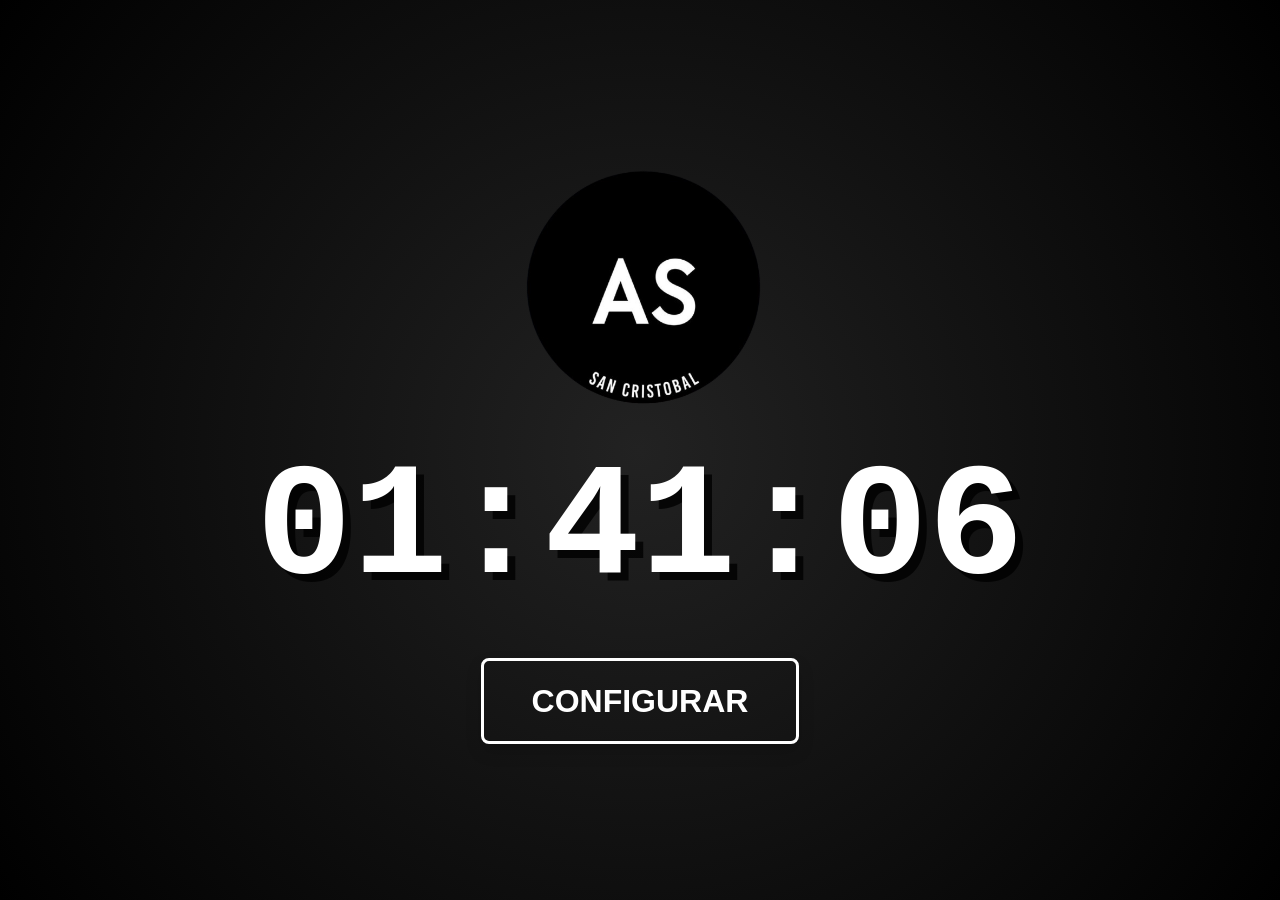
==== index.html @ e09724c3 "Cambios de texto" ====
<!DOCTYPE html>
<html lang="es">
<head>
    <meta charset="UTF-8">
    <meta name="viewport" content="width=device-width, initial-scale=1.0">
    <title>Arte Suave SC - BJJ Timer</title>
    <link href="https://cdn.jsdelivr.net/npm/bootstrap@5.3.0/dist/css/bootstrap.min.css" rel="stylesheet">
    <link rel="stylesheet" href="style.css">
</head>
<body>

    <div id="pantalla-inicio" class="text-center">
        <div id="logo-container-inicio" class="mb-4">
            <img src="logo.png" alt="Logo Academia" class="logo-gigante">
        </div>
        <div id="reloj-contenedor">
            <div id="hora-actual">00:00:00</div>
        </div>
        <button class="btn btn-outline-light btn-lg mt-5 px-5 py-3 fw-bold fs-2 shadow" onclick="mostrarConfiguracion()">
            CONFIGURAR
        </button>
    </div>

    <div class="container-fluid d-flex flex-column align-items-center justify-content-center">
        <div class="card shadow-lg config-card p-4" id="panel-config" style="display: none;">
            <h2 class="text-center fw-bold mb-4">AJUSTES</h2>
            
            <div class="mb-3 d-flex align-items-center justify-content-between">
                <label class="h4 mb-0 fw-bold">TIEMPO:</label>
                <input type="number" id="inWork" class="form-control w-50 custom-input" value="5" min="1" max="15" step="1">
            </div>
            
            <div class="mb-3 d-flex align-items-center justify-content-between">
                <label class="h4 mb-0 fw-bold">DESCANSO:</label>
                <input type="number" id="inRest" class="form-control w-50 custom-input" value="2" min="0" step="0.1" >
            </div>
            
            <div class="mb-4 d-flex align-items-center justify-content-between">
                <label class="h4 mb-0 fw-bold">PELEA:</label>
                <input type="number" id="inRounds" class="form-control w-50 custom-input" value="6" min="1">
            </div>

            <button class="btn btn-dark btn-lg w-100 py-3 fw-bold fs-2 shadow mb-2" onclick="prepararEntrenamiento()">
                INICIAR
            </button>
            <button class="btn btn-link text-dark w-100" onclick="location.reload()">VOLVER</button>
        </div>

        <div id="panel-timer" class="text-center w-100" style="display: none;">
            <div id="logo-timer-container">
                <img src="logo.png" alt="Logo Academia" class="logo-pequeno">
            </div>
            
            <h2 class="status-text mb-0" id="label-status">LISTO</h2>
            <div class="timer-display" id="display-time">00:00</div>
            
            <div class="mb-2">
                <span class="round-text" id="label-round">PELEA: 1 / 6</span>
            </div>
           <div class="botones-container">
    <div class="botones-container-inner">
        <button class="btn btn-primary custom-btn shadow" id="btn-pausa" onclick="togglePausa()">
            PAUSA
        </button>
        
        <button class="btn btn-warning custom-btn shadow text-dark" id="btn-reiniciar" onclick="reiniciarRound()">
            REINICIAR
        </button>
        
        <button class="btn btn-outline-light custom-btn shadow" onclick="location.reload()">
            SALIR
        </button>
    </div>
</div>
        </div>
    </div>

    <script src="script.js"></script>
</body>
</html>
---- style.css ----
:root {
    --work-bg: radial-gradient(circle, #131313 0%, #131313 100%);
    --rest-bg: radial-gradient(circle, #00d2ad 0%, #006b56 100%);
    --danger-bg: radial-gradient(circle, #ff4757 0%, #800000 100%);
    --default-bg: radial-gradient(circle, #222 0%, #000 100%);
}

body {
    background: var(--default-bg);
    color: white;
    font-family: 'Arial Black', Gadget, sans-serif;
    transition: background 0.6s ease;
    overflow: hidden;
    min-height: 100vh;
    margin: 0;
    display: flex;
    flex-direction: column;
    justify-content: center;
    align-items: center;
}

/* --- LOGOS --- */
.logo-gigante {
    width: 450px;
    max-height: 30vh;
    object-fit: contain;
}

.logo-pequeno {
    width: 300px; 
    max-height: 250px; 
    object-fit: contain;
    margin-bottom: 5px;
    filter: drop-shadow(0 0 15px rgba(255,255,255,0.2));
}

/* --- TEXTOS DEL CRONÓMETRO --- */
#hora-actual {
    font-size: 10rem;
    font-family: 'Courier New', monospace;
    font-weight: 900;
    line-height: 1;
    text-shadow: 8px 8px 0px rgba(0,0,0,0.8);
}

.status-text {
    font-size: 3rem;
    text-transform: uppercase;
    font-weight: 900;
}

.timer-display {
    font-size: 18rem; 
    font-weight: 900;
    line-height: 0.8;
    text-shadow: 10px 10px 0px rgba(0,0,0,0.6);
    margin: 10px 0;
}

.round-text { 
    font-size: 3.5rem; 
    font-weight: 900;
    text-shadow: 4px 4px 6px rgba(0,0,0,0.5);
}

/* --- SISTEMA DE BOTONES (ESTILO COMPACTO Y CENTRADO) --- */
.botones-container {
    display: flex;
    justify-content: center; /* Centra el bloque en la pantalla */
    align-items: center;
    width: 100%;
    margin-top: 35px;
}

/* Contenedor interno para agrupar los 3 botones en una fila */
.botones-container-inner {
    display: flex;
    justify-content: center;
    gap: 30px; /* Espacio horizontal entre botones */
    width: auto;
}

.custom-btn {
    width: 180px;  /* Ancho reducido para que no se peguen */
    height: 65px;  /* Altura controlada */
    display: flex;
    justify-content: center;
    align-items: center;
    font-size: 1.3rem !important;
    font-weight: 900 !important;
    border-radius: 12px !important;
    border-width: 3px !important;
    text-transform: uppercase;
    transition: transform 0.1s ease;
    padding: 0 !important;
}

.custom-btn:active {
    transform: scale(0.95);
}

/* Colores de los botones */
.btn-primary { 
    background-color: #0d6efd !important; 
    border-color: #0d6efd !important; 
}

.btn-warning { 
    background-color: #ffc107 !important; 
    border-color: #ffc107 !important; 
    color: black !important;
}

.btn-outline-light { 
    border: 3px solid white !important; 
    background-color: transparent !important;
    color: white !important;
}

button:disabled {
    opacity: 0.2 !important;
    filter: grayscale(1);
}

/* --- PANEL CONFIGURACIÓN --- */
.config-card {
    background: white;
    color: #000;
    border-radius: 30px;
    width: 500px;
    border-top: 15px solid #00d2ad;
}

.custom-input { 
    font-size: 2.5rem !important; 
    font-weight: 900; 
    text-align: center; 
}
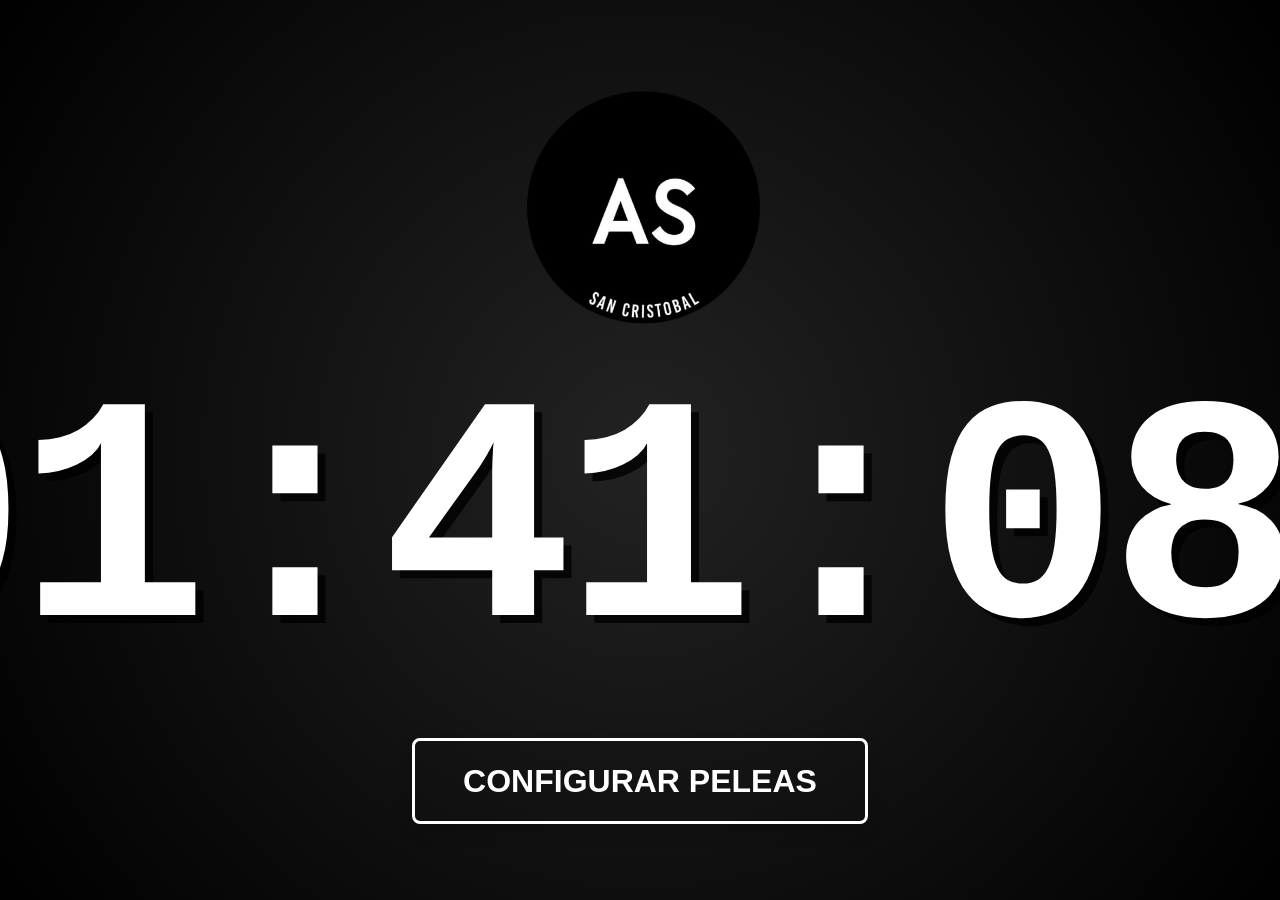
==== commit 332aa281: "cambios de tamaño de texto" ====
--- a/index.html
+++ b/index.html
@@ -17,7 +17,7 @@
             <div id="hora-actual">00:00:00</div>
         </div>
         <button class="btn btn-outline-light btn-lg mt-5 px-5 py-3 fw-bold fs-2 shadow" onclick="mostrarConfiguracion()">
-            CONFIGURAR
+            CONFIGURAR PELEAS
         </button>
     </div>
 
--- a/style.css
+++ b/style.css
@@ -36,21 +36,32 @@
 
 /* --- TEXTOS DEL CRONÓMETRO --- */
 #hora-actual {
-    font-size: 10rem;
+    font-size: 20rem;
     font-family: 'Courier New', monospace;
     font-weight: 900;
     line-height: 1;
     text-shadow: 8px 8px 0px rgba(0,0,0,0.8);
+    display: flex; /* Alinea los elementos en línea */
+    align-items: baseline; /* Los mantiene pegados al suelo de la letra */
+    letter-spacing: -10px; /* Compacta los números */
+}
+
+/* Estilo para el AM/PM */
+.sufijo {
+    font-size: 5rem; /* Mucho más pequeño para que no robe espacio */
+    margin-left: 10px; /* Un pequeño respiro respecto a los segundos */
+    letter-spacing: normal; /* Que las letras AM no se encimen tanto */
+    vertical-align: middle;
 }
 
 .status-text {
-    font-size: 3rem;
+    font-size: 5rem;
     text-transform: uppercase;
     font-weight: 900;
 }
 
 .timer-display {
-    font-size: 18rem; 
+    font-size: 40rem; 
     font-weight: 900;
     line-height: 0.8;
     text-shadow: 10px 10px 0px rgba(0,0,0,0.6);
@@ -58,7 +69,7 @@
 }
 
 .round-text { 
-    font-size: 3.5rem; 
+    font-size: 5rem; 
     font-weight: 900;
     text-shadow: 4px 4px 6px rgba(0,0,0,0.5);
 }
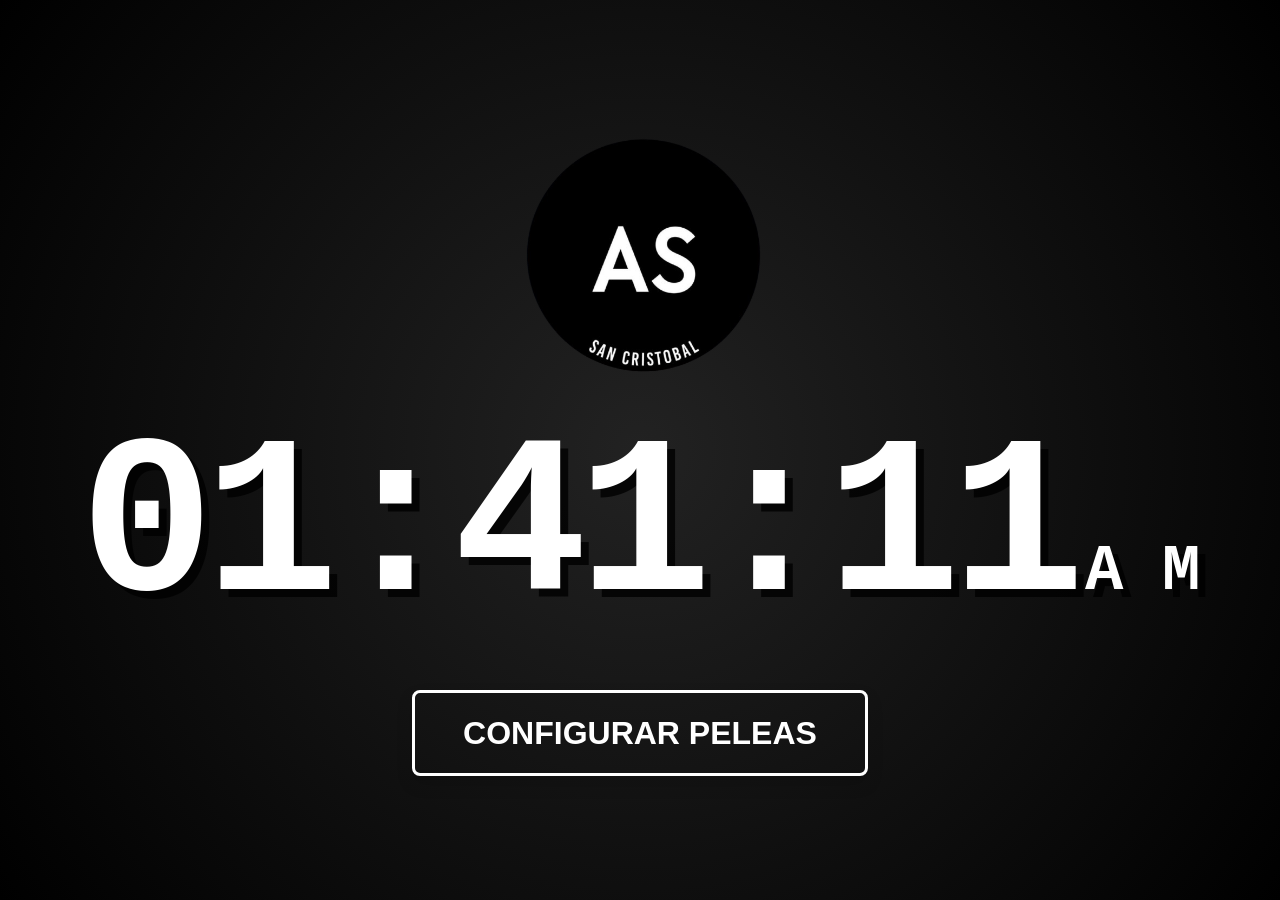
==== commit d544ffc3: "hora en los entrenamientos cambio de hora de hora en la parte de entrenamientos" ====
--- a/index.html
+++ b/index.html
@@ -22,59 +22,99 @@
     </div>
 
     <div class="container-fluid d-flex flex-column align-items-center justify-content-center">
+
         <div class="card shadow-lg config-card p-4" id="panel-config" style="display: none;">
-            <h2 class="text-center fw-bold mb-4">AJUSTES</h2>
-            
-            <div class="mb-3 d-flex align-items-center justify-content-between">
-                <label class="h4 mb-0 fw-bold">TIEMPO:</label>
-                <input type="number" id="inWork" class="form-control w-50 custom-input" value="5" min="1" max="15" step="1">
-            </div>
-            
-            <div class="mb-3 d-flex align-items-center justify-content-between">
-                <label class="h4 mb-0 fw-bold">DESCANSO:</label>
-                <input type="number" id="inRest" class="form-control w-50 custom-input" value="2" min="0" step="0.1" >
-            </div>
-            
-            <div class="mb-4 d-flex align-items-center justify-content-between">
-                <label class="h4 mb-0 fw-bold">PELEA:</label>
-                <input type="number" id="inRounds" class="form-control w-50 custom-input" value="6" min="1">
+            <h2 class="text-center fw-bold mb-4 config-titulo">AJUSTES</h2>
+
+            <!-- SELECTOR DE MODO -->
+            <div class="mb-4">
+                <p class="config-label-seccion">MODO</p>
+                <div class="modos-grid">
+                    <button class="modo-btn" id="modo-clase1" onclick="aplicarModo('clase1')">
+                        <span class="modo-icono">🥋</span>
+                        <span class="modo-nombre">CLASE</span>
+                        <span class="modo-detalle">6 min · 1 desc · 6 peleas</span>
+                    </button>
+                    <button class="modo-btn" id="modo-clase2" onclick="aplicarModo('clase2')">
+                        <span class="modo-icono">🥋</span>
+                        <span class="modo-nombre">CLASE +</span>
+                        <span class="modo-detalle">8 min · 2 desc · 8 peleas</span>
+                    </button>
+                    <button class="modo-btn" id="modo-comp" onclick="aplicarModo('comp')">
+                        <span class="modo-icono">🏆</span>
+                        <span class="modo-nombre">COMPETENCIA</span>
+                        <span class="modo-detalle">10 min · sin desc · 1 pelea</span>
+                    </button>
+                </div>
             </div>
 
-            <button class="btn btn-dark btn-lg w-100 py-3 fw-bold fs-2 shadow mb-2" onclick="prepararEntrenamiento()">
+            <div class="config-separador">PERSONALIZAR</div>
+
+            <!-- INPUTS -->
+            <div class="config-inputs">
+                <div class="config-row">
+                    <label class="config-label">TIEMPO</label>
+                    <div class="config-input-wrap">
+                        <input type="number" id="inWork" class="config-input" value="6" min="1" max="60" step="1">
+                        <span class="config-unidad">min</span>
+                    </div>
+                </div>
+                <div class="config-row">
+                    <label class="config-label">DESCANSO</label>
+                    <div class="config-input-wrap">
+                        <input type="number" id="inRest" class="config-input" value="1" min="0" step="0.5">
+                        <span class="config-unidad">min</span>
+                    </div>
+                </div>
+                <div class="config-row">
+                    <label class="config-label">PELEAS</label>
+                    <div class="config-input-wrap">
+                        <input type="number" id="inRounds" class="config-input" value="6" min="1">
+                        <span class="config-unidad">rds</span>
+                    </div>
+                </div>
+            </div>
+
+            <button class="btn-iniciar mt-4" onclick="prepararEntrenamiento()">
                 INICIAR
             </button>
-            <button class="btn btn-link text-dark w-100" onclick="location.reload()">VOLVER</button>
+            <button class="btn-volver" onclick="location.reload()">VOLVER</button>
         </div>
 
         <div id="panel-timer" class="text-center w-100" style="display: none;">
+
+            <!-- RELOJ PEQUEÑO ARRIBA A LA DERECHA -->
+            <div id="reloj-timer">
+                <span id="hora-timer">00:00</span>
+            </div>
+
             <div id="logo-timer-container">
                 <img src="logo.png" alt="Logo Academia" class="logo-pequeno">
             </div>
-            
+
             <h2 class="status-text mb-0" id="label-status">LISTO</h2>
             <div class="timer-display" id="display-time">00:00</div>
-            
+
             <div class="mb-2">
                 <span class="round-text" id="label-round">PELEA: 1 / 6</span>
             </div>
-           <div class="botones-container">
-    <div class="botones-container-inner">
-        <button class="btn btn-primary custom-btn shadow" id="btn-pausa" onclick="togglePausa()">
-            PAUSA
-        </button>
-        
-        <button class="btn btn-warning custom-btn shadow text-dark" id="btn-reiniciar" onclick="reiniciarRound()">
-            REINICIAR
-        </button>
-        
-        <button class="btn btn-outline-light custom-btn shadow" onclick="location.reload()">
-            SALIR
-        </button>
-    </div>
-</div>
+
+            <div class="botones-container">
+                <div class="botones-container-inner">
+                    <button class="btn btn-primary custom-btn shadow" id="btn-pausa" onclick="togglePausa()">
+                        PAUSA
+                    </button>
+                    <button class="btn btn-warning custom-btn shadow text-dark" id="btn-reiniciar" onclick="reiniciarRound()">
+                        REINICIAR
+                    </button>
+                    <button class="btn btn-outline-light custom-btn shadow" onclick="location.reload()">
+                        SALIR
+                    </button>
+                </div>
+            </div>
         </div>
     </div>
 
     <script src="script.js"></script>
 </body>
-</html>+</html>
--- a/style.css
+++ b/style.css
@@ -1,8 +1,10 @@
 :root {
-    --work-bg: radial-gradient(circle, #131313 0%, #131313 100%);
-    --rest-bg: radial-gradient(circle, #00d2ad 0%, #006b56 100%);
-    --danger-bg: radial-gradient(circle, #ff4757 0%, #800000 100%);
+    --work-bg:    radial-gradient(circle, #131313 0%, #131313 100%);
+    --rest-bg:    radial-gradient(circle, #00d2ad 0%, #006b56 100%);
+    --danger-bg:  radial-gradient(circle, #ff4757 0%, #800000 100%);
     --default-bg: radial-gradient(circle, #222 0%, #000 100%);
+    --accent:     #00d2ad;
+    --accent2:    #ffc107;
 }
 
 body {
@@ -19,7 +21,7 @@
     align-items: center;
 }
 
-/* --- LOGOS --- */
+/* ===================== LOGOS ===================== */
 .logo-gigante {
     width: 450px;
     max-height: 30vh;
@@ -27,77 +29,90 @@
 }
 
 .logo-pequeno {
-    width: 300px; 
-    max-height: 250px; 
+    width: 200px;
+    max-height: 200px;
     object-fit: contain;
     margin-bottom: 5px;
     filter: drop-shadow(0 0 15px rgba(255,255,255,0.2));
 }
 
-/* --- TEXTOS DEL CRONÓMETRO --- */
+/* ===================== RELOJ INICIO ===================== */
 #hora-actual {
-    font-size: 20rem;
+    font-size: 14rem;
     font-family: 'Courier New', monospace;
     font-weight: 900;
     line-height: 1;
     text-shadow: 8px 8px 0px rgba(0,0,0,0.8);
-    display: flex; /* Alinea los elementos en línea */
-    align-items: baseline; /* Los mantiene pegados al suelo de la letra */
-    letter-spacing: -10px; /* Compacta los números */
-}
-
-/* Estilo para el AM/PM */
+    display: flex;
+    align-items: baseline;
+    letter-spacing: -10px;
+}
+
 .sufijo {
-    font-size: 5rem; /* Mucho más pequeño para que no robe espacio */
-    margin-left: 10px; /* Un pequeño respiro respecto a los segundos */
-    letter-spacing: normal; /* Que las letras AM no se encimen tanto */
+    font-size: 4rem;
+    margin-left: 10px;
+    letter-spacing: normal;
     vertical-align: middle;
 }
 
+/* ===================== RELOJ PEQUEÑO EN TIMER ===================== */
+#reloj-timer {
+    position: fixed;
+    top: 20px;
+    right: 40px;
+    font-family: 'Courier New', monospace;
+    font-size: 4rem;
+    font-weight: 700;
+    color: rgba(255, 255, 255, 0.75);
+    letter-spacing: 3px;
+    user-select: none;
+}
+
+/* ===================== TIMER ===================== */
 .status-text {
-    font-size: 5rem;
+    font-size: 3rem;
     text-transform: uppercase;
     font-weight: 900;
 }
 
 .timer-display {
-    font-size: 40rem; 
-    font-weight: 900;
+    font-size: 10rem;
+    font-weight: 800;
     line-height: 0.8;
     text-shadow: 10px 10px 0px rgba(0,0,0,0.6);
     margin: 10px 0;
 }
 
-.round-text { 
-    font-size: 5rem; 
+.round-text {
+    font-size: 3rem;
     font-weight: 900;
     text-shadow: 4px 4px 6px rgba(0,0,0,0.5);
 }
 
-/* --- SISTEMA DE BOTONES (ESTILO COMPACTO Y CENTRADO) --- */
+/* ===================== BOTONES TIMER ===================== */
 .botones-container {
     display: flex;
-    justify-content: center; /* Centra el bloque en la pantalla */
+    justify-content: center;
     align-items: center;
     width: 100%;
     margin-top: 35px;
 }
 
-/* Contenedor interno para agrupar los 3 botones en una fila */
 .botones-container-inner {
     display: flex;
     justify-content: center;
-    gap: 30px; /* Espacio horizontal entre botones */
+    gap: 25px;
     width: auto;
+    padding-bottom: 20px;
 }
 
 .custom-btn {
-    width: 180px;  /* Ancho reducido para que no se peguen */
-    height: 65px;  /* Altura controlada */
-    display: flex;
-    justify-content: center;
-    align-items: center;
-    font-size: 1.3rem !important;
+    width: 300px;
+    height: 60px;
+    display: flex;
+    justify-content: center;
+    align-items: center;
+    font-size: 1.5rem !important;
     font-weight: 900 !important;
     border-radius: 12px !important;
     border-width: 3px !important;
@@ -106,44 +121,202 @@
     padding: 0 !important;
 }
 
-.custom-btn:active {
-    transform: scale(0.95);
-}
-
-/* Colores de los botones */
-.btn-primary { 
-    background-color: #0d6efd !important; 
-    border-color: #0d6efd !important; 
-}
-
-.btn-warning { 
-    background-color: #ffc107 !important; 
-    border-color: #ffc107 !important; 
-    color: black !important;
-}
-
-.btn-outline-light { 
-    border: 3px solid white !important; 
-    background-color: transparent !important;
-    color: white !important;
-}
+.custom-btn:active { transform: scale(0.95); }
+
+.btn-primary       { background-color: #0d6efd !important; border-color: #0d6efd !important; }
+.btn-warning       { background-color: #ffc107 !important; border-color: #ffc107 !important; color: black !important; }
+.btn-outline-light { border: 3px solid white !important; background-color: transparent !important; color: white !important; }
 
 button:disabled {
     opacity: 0.2 !important;
     filter: grayscale(1);
 }
 
-/* --- PANEL CONFIGURACIÓN --- */
+/* ===================== PANEL CONFIGURACIÓN ===================== */
 .config-card {
-    background: white;
+    background: #111;
+    color: white;
+    border-radius: 24px;
+    width: 620px;
+    border-top: 6px solid var(--accent);
+    border: 1px solid rgba(255,255,255,0.08);
+    box-shadow: 0 0 60px rgba(0, 210, 173, 0.15);
+}
+
+.config-titulo {
+    font-size: 2rem;
+    letter-spacing: 4px;
+    color: white;
+    border-bottom: 1px solid rgba(255,255,255,0.1);
+    padding-bottom: 16px;
+}
+
+.config-label-seccion {
+    font-size: 0.85rem;
+    letter-spacing: 3px;
+    color: rgba(255,255,255,0.4);
+    margin-bottom: 10px;
+    font-weight: 700;
+}
+
+/* --- MODOS GRID --- */
+.modos-grid {
+    display: grid;
+    grid-template-columns: 1fr 1fr 1fr;
+    gap: 12px;
+}
+
+.modo-btn {
+    display: flex;
+    flex-direction: column;
+    align-items: center;
+    justify-content: center;
+    gap: 4px;
+    padding: 14px 8px;
+    background: rgba(255,255,255,0.05);
+    border: 2px solid rgba(255,255,255,0.1);
+    border-radius: 14px;
+    color: rgba(255,255,255,0.6);
+    cursor: pointer;
+    transition: all 0.2s ease;
+    font-family: 'Arial Black', sans-serif;
+}
+
+.modo-btn:hover {
+    background: rgba(255,255,255,0.1);
+    border-color: rgba(255,255,255,0.3);
+    color: white;
+}
+
+.modo-btn.activo {
+    background: rgba(0, 210, 173, 0.15);
+    border-color: var(--accent);
+    color: white;
+    box-shadow: 0 0 16px rgba(0, 210, 173, 0.3);
+}
+
+.modo-icono  { font-size: 1.6rem; }
+.modo-nombre { font-size: 0.95rem; font-weight: 900; letter-spacing: 1px; }
+.modo-detalle { font-size: 0.7rem; color: rgba(255,255,255,0.45); text-align: center; letter-spacing: 0.5px; }
+
+/* --- SEPARADOR --- */
+.config-separador {
+    text-align: center;
+    font-size: 0.75rem;
+    letter-spacing: 3px;
+    color: rgba(255,255,255,0.25);
+    font-weight: 700;
+    margin: 20px 0 14px;
+    position: relative;
+}
+
+.config-separador::before,
+.config-separador::after {
+    content: '';
+    position: absolute;
+    top: 50%;
+    width: 28%;
+    height: 1px;
+    background: rgba(255,255,255,0.1);
+}
+.config-separador::before { left: 0; }
+.config-separador::after  { right: 0; }
+
+/* --- INPUTS --- */
+.config-inputs {
+    display: flex;
+    flex-direction: column;
+    gap: 12px;
+}
+
+.config-row {
+    display: flex;
+    align-items: center;
+    justify-content: space-between;
+    background: rgba(255,255,255,0.04);
+    border-radius: 12px;
+    padding: 10px 16px;
+    border: 1px solid rgba(255,255,255,0.07);
+}
+
+.config-label {
+    font-size: 1.1rem;
+    font-weight: 900;
+    letter-spacing: 2px;
+    color: rgba(255,255,255,0.75);
+    margin: 0;
+}
+
+.config-input-wrap {
+    display: flex;
+    align-items: center;
+    gap: 8px;
+}
+
+.config-input {
+    width: 100px;
+    background: rgba(255,255,255,0.08);
+    border: 2px solid rgba(255,255,255,0.15);
+    border-radius: 10px;
+    color: white;
+    font-size: 1.8rem;
+    font-weight: 900;
+    font-family: 'Arial Black', sans-serif;
+    text-align: center;
+    padding: 4px 0;
+    outline: none;
+    transition: border-color 0.2s;
+}
+
+.config-input:focus {
+    border-color: var(--accent);
+    background: rgba(0, 210, 173, 0.08);
+}
+
+/* Quitar flechas del número en Chrome/Safari */
+.config-input::-webkit-inner-spin-button,
+.config-input::-webkit-outer-spin-button { opacity: 0.3; }
+
+.config-unidad {
+    font-size: 0.85rem;
+    color: rgba(255,255,255,0.35);
+    font-weight: 700;
+    letter-spacing: 1px;
+    width: 24px;
+}
+
+/* --- BOTONES CONFIG --- */
+.btn-iniciar {
+    width: 100%;
+    padding: 16px;
+    background: var(--accent);
+    border: none;
+    border-radius: 14px;
     color: #000;
-    border-radius: 30px;
-    width: 500px;
-    border-top: 15px solid #00d2ad;
-}
-
-.custom-input { 
-    font-size: 2.5rem !important; 
-    font-weight: 900; 
-    text-align: center; 
-}+    font-family: 'Arial Black', sans-serif;
+    font-size: 1.6rem;
+    font-weight: 900;
+    letter-spacing: 3px;
+    cursor: pointer;
+    transition: opacity 0.2s, transform 0.1s;
+    box-shadow: 0 0 30px rgba(0, 210, 173, 0.4);
+}
+
+.btn-iniciar:hover  { opacity: 0.9; }
+.btn-iniciar:active { transform: scale(0.98); }
+
+.btn-volver {
+    display: block;
+    width: 100%;
+    margin-top: 10px;
+    background: transparent;
+    border: none;
+    color: rgba(255,255,255,0.3);
+    font-size: 0.9rem;
+    letter-spacing: 2px;
+    cursor: pointer;
+    padding: 8px;
+    transition: color 0.2s;
+}
+
+.btn-volver:hover { color: rgba(255,255,255,0.7); }
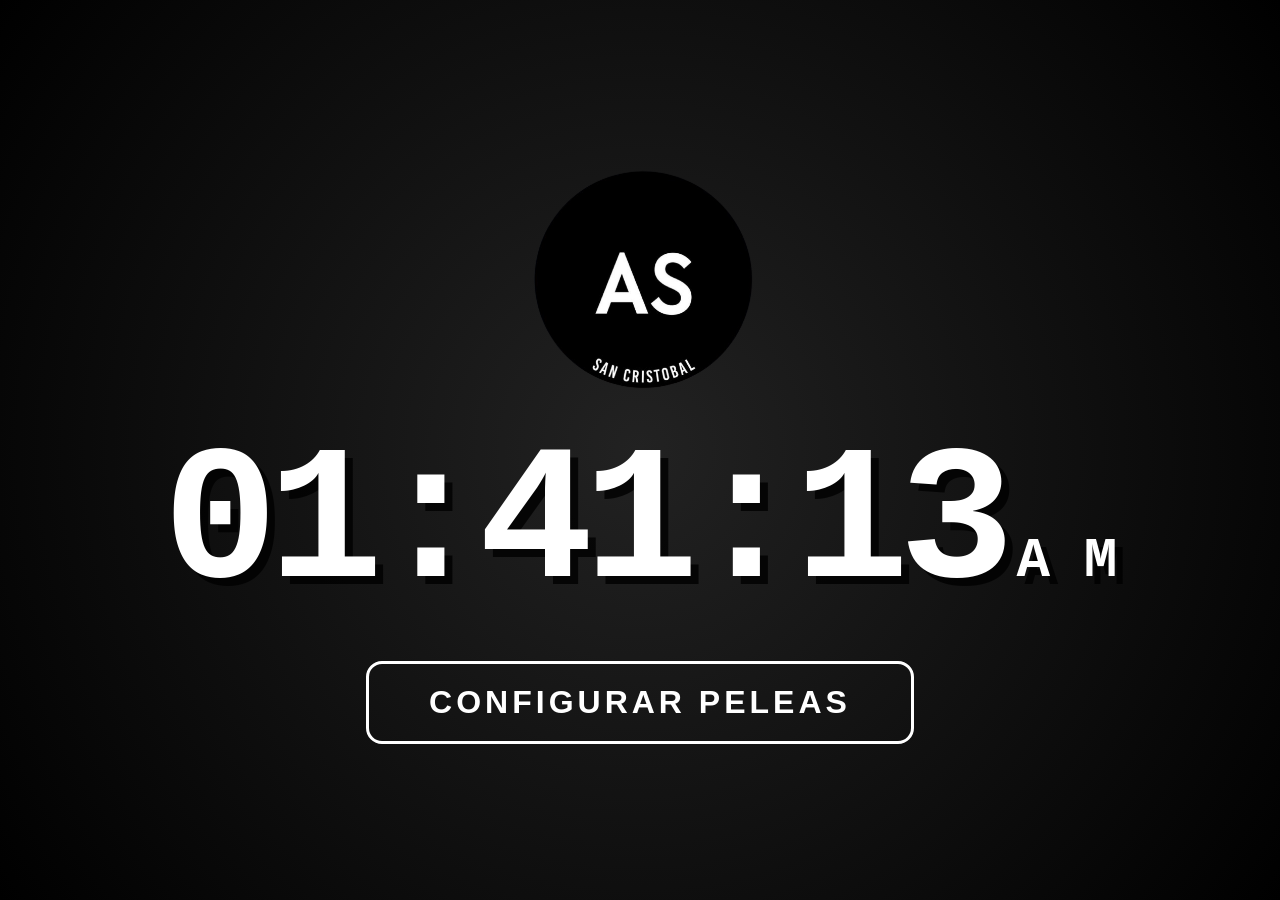
==== commit cc029fc1: "cambios , musica de youtube se agrega musica de youtube con los botones para cambiar la musica" ====
--- a/index.html
+++ b/index.html
@@ -4,58 +4,50 @@
     <meta charset="UTF-8">
     <meta name="viewport" content="width=device-width, initial-scale=1.0">
     <title>Arte Suave SC - BJJ Timer</title>
-    <link href="https://cdn.jsdelivr.net/npm/bootstrap@5.3.0/dist/css/bootstrap.min.css" rel="stylesheet">
     <link rel="stylesheet" href="style.css">
 </head>
 <body>
 
-    <div id="pantalla-inicio" class="text-center">
-        <div id="logo-container-inicio" class="mb-4">
-            <img src="logo.png" alt="Logo Academia" class="logo-gigante">
-        </div>
-        <div id="reloj-contenedor">
-            <div id="hora-actual">00:00:00</div>
-        </div>
-        <button class="btn btn-outline-light btn-lg mt-5 px-5 py-3 fw-bold fs-2 shadow" onclick="mostrarConfiguracion()">
-            CONFIGURAR PELEAS
-        </button>
+    <!-- ===================== PANTALLA INICIO ===================== -->
+    <div id="pantalla-inicio">
+        <img src="logo.png" alt="Logo Academia" class="logo-gigante">
+        <div id="hora-actual">00:00:00</div>
+        <button class="btn-inicio" onclick="mostrarConfiguracion()">CONFIGURAR PELEAS</button>
     </div>
 
-    <div class="container-fluid d-flex flex-column align-items-center justify-content-center">
+    <!-- ===================== PANEL CONFIGURACIÓN ===================== -->
+    <div id="panel-config">
 
-        <div class="card shadow-lg config-card p-4" id="panel-config" style="display: none;">
-            <h2 class="text-center fw-bold mb-4 config-titulo">AJUSTES</h2>
+        <div class="config-col izquierda">
+            <h2 class="config-titulo">AJUSTES</h2>
 
-            <!-- SELECTOR DE MODO -->
-            <div class="mb-4">
-                <p class="config-label-seccion">MODO</p>
-                <div class="modos-grid">
-                    <button class="modo-btn" id="modo-clase1" onclick="aplicarModo('clase1')">
-                        <span class="modo-icono">🥋</span>
-                        <span class="modo-nombre">CLASE</span>
-                        <span class="modo-detalle">6 min · 1 desc · 6 peleas</span>
-                    </button>
-                    <button class="modo-btn" id="modo-clase2" onclick="aplicarModo('clase2')">
-                        <span class="modo-icono">🥋</span>
-                        <span class="modo-nombre">CLASE +</span>
-                        <span class="modo-detalle">8 min · 2 desc · 8 peleas</span>
-                    </button>
-                    <button class="modo-btn" id="modo-comp" onclick="aplicarModo('comp')">
-                        <span class="modo-icono">🏆</span>
-                        <span class="modo-nombre">COMPETENCIA</span>
-                        <span class="modo-detalle">10 min · sin desc · 1 pelea</span>
-                    </button>
-                </div>
+            <!-- MODOS -->
+            <p class="config-seccion-label">MODO</p>
+            <div class="modos-grid">
+                <button class="modo-btn" id="modo-clase1" onclick="aplicarModo('clase1')">
+                    <span class="modo-icono">🥋</span>
+                    <span class="modo-nombre">CLASE</span>
+                    <span class="modo-detalle">6 min · 1 desc · 6 peleas</span>
+                </button>
+                <button class="modo-btn" id="modo-clase2" onclick="aplicarModo('clase2')">
+                    <span class="modo-icono">🥋</span>
+                    <span class="modo-nombre">CLASE +</span>
+                    <span class="modo-detalle">8 min · 2 desc · 8 peleas</span>
+                </button>
+                <button class="modo-btn" id="modo-comp" onclick="aplicarModo('comp')">
+                    <span class="modo-icono">🏆</span>
+                    <span class="modo-nombre">COMPETENCIA</span>
+                    <span class="modo-detalle">10 min · sin desc · 1 pelea</span>
+                </button>
             </div>
 
-            <div class="config-separador">PERSONALIZAR</div>
-
             <!-- INPUTS -->
+            <p class="config-seccion-label" style="margin-top:28px">PERSONALIZAR</p>
             <div class="config-inputs">
                 <div class="config-row">
                     <label class="config-label">TIEMPO</label>
                     <div class="config-input-wrap">
-                        <input type="number" id="inWork" class="config-input" value="6" min="1" max="60" step="1">
+                        <input type="number" id="inWork" class="config-input" value="6" min="1" max="60">
                         <span class="config-unidad">min</span>
                     </div>
                 </div>
@@ -75,45 +67,98 @@
                 </div>
             </div>
 
-            <button class="btn-iniciar mt-4" onclick="prepararEntrenamiento()">
-                INICIAR
-            </button>
+            <button class="btn-iniciar" onclick="prepararEntrenamiento()">INICIAR</button>
             <button class="btn-volver" onclick="location.reload()">VOLVER</button>
         </div>
 
-        <div id="panel-timer" class="text-center w-100" style="display: none;">
+        <!-- COLUMNA MÚSICA -->
+        <div class="config-col derecha">
+            <p class="config-titulo" style="margin-bottom:16px">MÚSICA</p>
+            <p class="config-seccion-label">BUSCAR EN YOUTUBE</p>
 
-            <!-- RELOJ PEQUEÑO ARRIBA A LA DERECHA -->
-            <div id="reloj-timer">
-                <span id="hora-timer">00:00</span>
+            <div class="search-bar">
+                <input
+                    type="text"
+                    id="music-search"
+                    class="search-input"
+                    placeholder="Ej: trap workout, reggaeton gym..."
+                    onkeydown="if(event.key==='Enter') buscarMusica()"
+                >
+                <button class="search-btn" onclick="buscarMusica()">BUSCAR</button>
             </div>
 
-            <div id="logo-timer-container">
-                <img src="logo.png" alt="Logo Academia" class="logo-pequeno">
+            <!-- Estado de búsqueda -->
+            <div id="search-estado"></div>
+
+            <!-- Resultados -->
+            <div id="search-resultados"></div>
+
+            <!-- Música seleccionada -->
+            <div id="musica-seleccionada">
+                <img id="musica-sel-thumb" src="" alt="">
+                <div class="musica-sel-info">
+                    <span class="musica-sel-label">SELECCIONADO</span>
+                    <span id="musica-sel-titulo"></span>
+                </div>
+                <span class="musica-sel-check">✅</span>
             </div>
 
-            <h2 class="status-text mb-0" id="label-status">LISTO</h2>
-            <div class="timer-display" id="display-time">00:00</div>
+            <!-- Sin música -->
+            <div id="sin-musica-msg">
+                Sin música seleccionada — el timer funciona igual sin ella.
+            </div>
+        </div>
 
-            <div class="mb-2">
-                <span class="round-text" id="label-round">PELEA: 1 / 6</span>
+    </div>
+
+    <!-- ===================== PANEL TIMER ===================== -->
+    <div id="panel-timer">
+
+        <!-- Reloj esquina -->
+        <div id="reloj-timer"><span id="hora-timer">00:00</span></div>
+
+        <!-- Logo -->
+        <img src="logo.png" alt="Logo" class="logo-pequeno">
+
+        <!-- Timer principal -->
+        <h2 class="status-text" id="label-status">LISTO</h2>
+        <div class="timer-display" id="display-time">00:00</div>
+        <span class="round-text" id="label-round">PELEA: 1 / 6</span>
+
+        <!-- Botones -->
+        <div class="botones-row">
+            <button class="tbtn tbtn-primary" id="btn-pausa" onclick="togglePausa()">PAUSA</button>
+            <button class="tbtn tbtn-warning" id="btn-reiniciar" onclick="reiniciarRound()">REINICIAR</button>
+            <button class="tbtn tbtn-outline" onclick="location.reload()">SALIR</button>
+        </div>
+
+        <!-- Barra de música -->
+        <div id="music-bar">
+            <img id="music-bar-thumb" src="" alt="">
+            <div class="music-bar-info">
+                <span class="music-bar-label">MÚSICA</span>
+                <span id="music-bar-titulo" class="music-bar-titulo">—</span>
+                <span id="music-bar-estado" class="music-bar-estado"></span>
             </div>
-
-            <div class="botones-container">
-                <div class="botones-container-inner">
-                    <button class="btn btn-primary custom-btn shadow" id="btn-pausa" onclick="togglePausa()">
-                        PAUSA
-                    </button>
-                    <button class="btn btn-warning custom-btn shadow text-dark" id="btn-reiniciar" onclick="reiniciarRound()">
-                        REINICIAR
-                    </button>
-                    <button class="btn btn-outline-light custom-btn shadow" onclick="location.reload()">
-                        SALIR
-                    </button>
+            <div class="music-bar-controls">
+                <!-- Botón para activar (requiere clic del usuario para que el navegador permita el audio) -->
+                <button class="music-ctrl-btn btn-activar" id="btn-activar-musica" onclick="activarMusica()">▶ ACTIVAR</button>
+                <!-- Controles normales (aparecen después de activar) -->
+                <button class="music-ctrl-btn" id="btn-ant-cancion" onclick="anteriorCancion()" style="display:none" title="Anterior">⏮</button>
+                <button class="music-ctrl-btn" id="btn-music-toggle" onclick="toggleMusica()" style="display:none">⏸</button>
+                <button class="music-ctrl-btn" id="btn-sig-cancion" onclick="siguienteCancion()" style="display:none" title="Siguiente">⏭</button>
+                <div class="volume-wrap">
+                    <span class="vol-icon">🔊</span>
+                    <input type="range" id="music-volume-timer" min="0" max="100" value="70"
+                        oninput="cambiarVolumen(this.value)" class="volume-slider">
                 </div>
             </div>
         </div>
+
     </div>
+
+    <!-- Player de YouTube -->
+    <div id="yt-player"></div>
 
     <script src="script.js"></script>
 </body>
--- a/style.css
+++ b/style.css
@@ -4,319 +4,632 @@
     --danger-bg:  radial-gradient(circle, #ff4757 0%, #800000 100%);
     --default-bg: radial-gradient(circle, #222 0%, #000 100%);
     --accent:     #00d2ad;
-    --accent2:    #ffc107;
-}
+    --card-bg:    #111;
+    --border:     rgba(255,255,255,0.08);
+}
+
+* { box-sizing: border-box; margin: 0; padding: 0; }
 
 body {
     background: var(--default-bg);
     color: white;
     font-family: 'Arial Black', Gadget, sans-serif;
     transition: background 0.6s ease;
+    min-height: 100vh;
     overflow: hidden;
-    min-height: 100vh;
-    margin: 0;
-    display: flex;
-    flex-direction: column;
+    display: flex;
     justify-content: center;
     align-items: center;
 }
 
-/* ===================== LOGOS ===================== */
+/* ===================== PANTALLA INICIO ===================== */
+#pantalla-inicio {
+    display: flex;
+    flex-direction: column;
+    align-items: center;
+    justify-content: center;
+    gap: 20px;
+    width: 100%;
+}
+
 .logo-gigante {
-    width: 450px;
-    max-height: 30vh;
+    width: 420px;
+    max-height: 28vh;
     object-fit: contain;
 }
 
-.logo-pequeno {
-    width: 200px;
-    max-height: 200px;
-    object-fit: contain;
-    margin-bottom: 5px;
-    filter: drop-shadow(0 0 15px rgba(255,255,255,0.2));
-}
-
-/* ===================== RELOJ INICIO ===================== */
 #hora-actual {
-    font-size: 14rem;
+    font-size: 12rem;
     font-family: 'Courier New', monospace;
     font-weight: 900;
     line-height: 1;
-    text-shadow: 8px 8px 0px rgba(0,0,0,0.8);
+    text-shadow: 8px 8px 0 rgba(0,0,0,0.8);
     display: flex;
     align-items: baseline;
     letter-spacing: -10px;
 }
 
 .sufijo {
-    font-size: 4rem;
-    margin-left: 10px;
+    font-size: 3.5rem;
+    margin-left: 12px;
     letter-spacing: normal;
-    vertical-align: middle;
-}
-
-/* ===================== RELOJ PEQUEÑO EN TIMER ===================== */
+}
+
+.btn-inicio {
+    margin-top: 20px;
+    padding: 20px 60px;
+    background: transparent;
+    border: 3px solid white;
+    border-radius: 16px;
+    color: white;
+    font-family: 'Arial Black', sans-serif;
+    font-size: 2rem;
+    font-weight: 900;
+    letter-spacing: 4px;
+    cursor: pointer;
+    transition: background 0.2s, color 0.2s;
+}
+
+.btn-inicio:hover {
+    background: white;
+    color: black;
+}
+
+/* ===================== PANEL CONFIGURACIÓN ===================== */
+#panel-config {
+    display: none;
+    width: 100vw;
+    height: 100vh;
+    gap: 0;
+}
+
+.config-col {
+    flex: 1;
+    display: flex;
+    flex-direction: column;
+    padding: 40px 48px;
+    overflow-y: auto;
+}
+
+.izquierda {
+    background: #0e0e0e;
+    border-right: 1px solid var(--border);
+}
+
+.derecha {
+    background: #0a0a0a;
+}
+
+.config-titulo {
+    font-size: 1.8rem;
+    letter-spacing: 5px;
+    color: white;
+    border-bottom: 1px solid var(--border);
+    padding-bottom: 16px;
+    margin-bottom: 24px;
+}
+
+.config-seccion-label {
+    font-size: 0.75rem;
+    letter-spacing: 3px;
+    color: rgba(255,255,255,0.35);
+    font-weight: 700;
+    margin-bottom: 12px;
+}
+
+/* --- MODOS --- */
+.modos-grid {
+    display: grid;
+    grid-template-columns: 1fr 1fr 1fr;
+    gap: 12px;
+}
+
+.modo-btn {
+    display: flex;
+    flex-direction: column;
+    align-items: center;
+    justify-content: center;
+    gap: 5px;
+    padding: 16px 8px;
+    background: rgba(255,255,255,0.04);
+    border: 2px solid rgba(255,255,255,0.1);
+    border-radius: 14px;
+    color: rgba(255,255,255,0.55);
+    cursor: pointer;
+    transition: all 0.2s ease;
+    font-family: 'Arial Black', sans-serif;
+}
+
+.modo-btn:hover {
+    background: rgba(255,255,255,0.08);
+    border-color: rgba(255,255,255,0.25);
+    color: white;
+}
+
+.modo-btn.activo {
+    background: rgba(0,210,173,0.12);
+    border-color: var(--accent);
+    color: white;
+    box-shadow: 0 0 20px rgba(0,210,173,0.25);
+}
+
+.modo-icono  { font-size: 1.6rem; }
+.modo-nombre { font-size: 0.9rem; font-weight: 900; letter-spacing: 1px; }
+.modo-detalle { font-size: 0.65rem; color: rgba(255,255,255,0.4); text-align: center; }
+
+/* --- INPUTS --- */
+.config-inputs {
+    display: flex;
+    flex-direction: column;
+    gap: 10px;
+}
+
+.config-row {
+    display: flex;
+    align-items: center;
+    justify-content: space-between;
+    background: rgba(255,255,255,0.03);
+    border: 1px solid var(--border);
+    border-radius: 12px;
+    padding: 12px 18px;
+}
+
+.config-label {
+    font-size: 1rem;
+    font-weight: 900;
+    letter-spacing: 2px;
+    color: rgba(255,255,255,0.7);
+}
+
+.config-input-wrap {
+    display: flex;
+    align-items: center;
+    gap: 8px;
+}
+
+.config-input {
+    width: 90px;
+    background: rgba(255,255,255,0.07);
+    border: 2px solid rgba(255,255,255,0.12);
+    border-radius: 10px;
+    color: white;
+    font-size: 1.7rem;
+    font-weight: 900;
+    font-family: 'Arial Black', sans-serif;
+    text-align: center;
+    padding: 4px 0;
+    outline: none;
+    transition: border-color 0.2s;
+}
+
+.config-input:focus { border-color: var(--accent); }
+.config-input::-webkit-inner-spin-button,
+.config-input::-webkit-outer-spin-button { opacity: 0.3; }
+
+.config-unidad {
+    font-size: 0.8rem;
+    color: rgba(255,255,255,0.3);
+    font-weight: 700;
+    letter-spacing: 1px;
+    width: 24px;
+}
+
+/* --- BOTONES CONFIG --- */
+.btn-iniciar {
+    margin-top: 28px;
+    width: 100%;
+    padding: 18px;
+    background: var(--accent);
+    border: none;
+    border-radius: 14px;
+    color: #000;
+    font-family: 'Arial Black', sans-serif;
+    font-size: 1.6rem;
+    font-weight: 900;
+    letter-spacing: 4px;
+    cursor: pointer;
+    transition: opacity 0.2s, transform 0.1s;
+    box-shadow: 0 0 30px rgba(0,210,173,0.35);
+}
+
+.btn-iniciar:hover  { opacity: 0.88; }
+.btn-iniciar:active { transform: scale(0.98); }
+
+.btn-volver {
+    margin-top: 10px;
+    background: transparent;
+    border: none;
+    color: rgba(255,255,255,0.25);
+    font-size: 0.85rem;
+    letter-spacing: 2px;
+    cursor: pointer;
+    padding: 8px;
+    transition: color 0.2s;
+    text-align: center;
+}
+
+.btn-volver:hover { color: rgba(255,255,255,0.6); }
+
+/* ===================== COLUMNA MÚSICA ===================== */
+.search-bar {
+    display: flex;
+    gap: 10px;
+    margin-bottom: 14px;
+}
+
+.search-input {
+    flex: 1;
+    background: rgba(255,255,255,0.06);
+    border: 2px solid rgba(255,255,255,0.1);
+    border-radius: 12px;
+    color: white;
+    font-size: 1rem;
+    font-family: 'Arial Black', sans-serif;
+    padding: 12px 16px;
+    outline: none;
+    transition: border-color 0.2s;
+}
+
+.search-input:focus { border-color: var(--accent); }
+.search-input::placeholder { color: rgba(255,255,255,0.25); font-weight: normal; font-family: Arial, sans-serif; }
+
+.search-btn {
+    padding: 12px 20px;
+    background: var(--accent);
+    border: none;
+    border-radius: 12px;
+    color: black;
+    font-family: 'Arial Black', sans-serif;
+    font-size: 0.85rem;
+    font-weight: 900;
+    letter-spacing: 2px;
+    cursor: pointer;
+    white-space: nowrap;
+    transition: opacity 0.2s;
+}
+
+.search-btn:hover { opacity: 0.85; }
+
+#search-estado {
+    font-size: 0.75rem;
+    color: rgba(255,255,255,0.3);
+    letter-spacing: 1px;
+    margin-bottom: 10px;
+    min-height: 18px;
+}
+
+/* --- RESULTADOS --- */
+#search-resultados {
+    display: flex;
+    flex-direction: column;
+    gap: 8px;
+    max-height: 340px;
+    overflow-y: auto;
+    padding-right: 4px;
+    scrollbar-width: thin;
+    scrollbar-color: rgba(255,255,255,0.1) transparent;
+}
+
+#search-resultados::-webkit-scrollbar { width: 4px; }
+#search-resultados::-webkit-scrollbar-thumb { background: rgba(255,255,255,0.1); border-radius: 4px; }
+
+.resultado-card {
+    display: flex;
+    align-items: center;
+    gap: 12px;
+    background: rgba(255,255,255,0.04);
+    border: 2px solid transparent;
+    border-radius: 12px;
+    padding: 10px 14px;
+    cursor: pointer;
+    transition: all 0.2s;
+}
+
+.resultado-card:hover {
+    background: rgba(255,255,255,0.08);
+    border-color: rgba(255,255,255,0.15);
+}
+
+.resultado-card.seleccionado {
+    background: rgba(0,210,173,0.1);
+    border-color: var(--accent);
+}
+
+.resultado-thumb {
+    width: 72px;
+    height: 48px;
+    object-fit: cover;
+    border-radius: 6px;
+    flex-shrink: 0;
+}
+
+.resultado-info {
+    display: flex;
+    flex-direction: column;
+    gap: 2px;
+    overflow: hidden;
+}
+
+.resultado-tipo {
+    font-size: 0.6rem;
+    letter-spacing: 2px;
+    color: rgba(255,255,255,0.35);
+}
+
+.resultado-titulo {
+    font-size: 0.85rem;
+    font-weight: 700;
+    color: white;
+    white-space: nowrap;
+    overflow: hidden;
+    text-overflow: ellipsis;
+    font-family: Arial, sans-serif;
+    line-height: 1.3;
+}
+
+.resultado-canal {
+    font-size: 0.7rem;
+    color: rgba(255,255,255,0.35);
+    font-family: Arial, sans-serif;
+}
+
+.resultado-sel-mark {
+    font-size: 1.2rem;
+    color: var(--accent);
+    opacity: 0;
+    flex-shrink: 0;
+    transition: opacity 0.2s;
+}
+
+.resultado-card.seleccionado .resultado-sel-mark { opacity: 1; }
+
+/* --- MÚSICA SELECCIONADA --- */
+#musica-seleccionada {
+    display: none;
+    align-items: center;
+    gap: 12px;
+    background: rgba(0,210,173,0.08);
+    border: 2px solid var(--accent);
+    border-radius: 12px;
+    padding: 12px 16px;
+    margin-top: 16px;
+}
+
+#musica-sel-thumb {
+    width: 60px;
+    height: 40px;
+    object-fit: cover;
+    border-radius: 6px;
+}
+
+.musica-sel-info {
+    display: flex;
+    flex-direction: column;
+    flex: 1;
+    overflow: hidden;
+}
+
+.musica-sel-label {
+    font-size: 0.6rem;
+    letter-spacing: 2px;
+    color: var(--accent);
+}
+
+#musica-sel-titulo {
+    font-size: 0.85rem;
+    color: white;
+    font-family: Arial, sans-serif;
+    white-space: nowrap;
+    overflow: hidden;
+    text-overflow: ellipsis;
+}
+
+.musica-sel-check { font-size: 1.3rem; }
+
+#sin-musica-msg {
+    margin-top: 20px;
+    font-size: 0.8rem;
+    color: rgba(255,255,255,0.2);
+    font-family: Arial, sans-serif;
+    font-weight: normal;
+    text-align: center;
+    letter-spacing: 0.5px;
+}
+
+/* ===================== PANEL TIMER ===================== */
+#panel-timer {
+    display: none;
+    flex-direction: column;
+    align-items: center;
+    justify-content: center;
+    width: 100vw;
+    height: 100vh;
+    position: relative;
+}
+
+/* Reloj esquina */
 #reloj-timer {
     position: fixed;
-    top: 20px;
+    top: 22px;
     right: 40px;
     font-family: 'Courier New', monospace;
     font-size: 4rem;
     font-weight: 700;
-    color: rgba(255, 255, 255, 0.75);
-    letter-spacing: 3px;
+    color: rgba(255,255,255,0.65);
+    letter-spacing: 2px;
     user-select: none;
 }
 
-/* ===================== TIMER ===================== */
+.logo-pequeno {
+    width: 180px;
+    max-height: 130px;
+    object-fit: contain;
+    margin-bottom: 4px;
+    filter: drop-shadow(0 0 12px rgba(255,255,255,0.15));
+}
+
 .status-text {
     font-size: 3rem;
+    font-weight: 900;
     text-transform: uppercase;
-    font-weight: 900;
+    margin-bottom: 0;
 }
 
 .timer-display {
     font-size: 10rem;
-    font-weight: 800;
-    line-height: 0.8;
-    text-shadow: 10px 10px 0px rgba(0,0,0,0.6);
-    margin: 10px 0;
+    font-weight: 900;
+    line-height: 0.85;
+    text-shadow: 10px 10px 0 rgba(0,0,0,0.6);
+    margin: 8px 0;
 }
 
 .round-text {
-    font-size: 3rem;
+    font-size: 2.8rem;
     font-weight: 900;
     text-shadow: 4px 4px 6px rgba(0,0,0,0.5);
-}
-
-/* ===================== BOTONES TIMER ===================== */
-.botones-container {
-    display: flex;
-    justify-content: center;
-    align-items: center;
-    width: 100%;
-    margin-top: 35px;
-}
-
-.botones-container-inner {
-    display: flex;
-    justify-content: center;
-    gap: 25px;
-    width: auto;
-    padding-bottom: 20px;
-}
-
-.custom-btn {
-    width: 300px;
-    height: 60px;
-    display: flex;
-    justify-content: center;
-    align-items: center;
-    font-size: 1.5rem !important;
-    font-weight: 900 !important;
-    border-radius: 12px !important;
-    border-width: 3px !important;
-    text-transform: uppercase;
-    transition: transform 0.1s ease;
-    padding: 0 !important;
-}
-
-.custom-btn:active { transform: scale(0.95); }
-
-.btn-primary       { background-color: #0d6efd !important; border-color: #0d6efd !important; }
-.btn-warning       { background-color: #ffc107 !important; border-color: #ffc107 !important; color: black !important; }
-.btn-outline-light { border: 3px solid white !important; background-color: transparent !important; color: white !important; }
-
-button:disabled {
-    opacity: 0.2 !important;
-    filter: grayscale(1);
-}
-
-/* ===================== PANEL CONFIGURACIÓN ===================== */
-.config-card {
-    background: #111;
-    color: white;
-    border-radius: 24px;
-    width: 620px;
-    border-top: 6px solid var(--accent);
-    border: 1px solid rgba(255,255,255,0.08);
-    box-shadow: 0 0 60px rgba(0, 210, 173, 0.15);
-}
-
-.config-titulo {
-    font-size: 2rem;
-    letter-spacing: 4px;
-    color: white;
-    border-bottom: 1px solid rgba(255,255,255,0.1);
-    padding-bottom: 16px;
-}
-
-.config-label-seccion {
-    font-size: 0.85rem;
-    letter-spacing: 3px;
-    color: rgba(255,255,255,0.4);
     margin-bottom: 10px;
-    font-weight: 700;
-}
-
-/* --- MODOS GRID --- */
-.modos-grid {
-    display: grid;
-    grid-template-columns: 1fr 1fr 1fr;
-    gap: 12px;
-}
-
-.modo-btn {
-    display: flex;
-    flex-direction: column;
-    align-items: center;
-    justify-content: center;
-    gap: 4px;
-    padding: 14px 8px;
-    background: rgba(255,255,255,0.05);
-    border: 2px solid rgba(255,255,255,0.1);
-    border-radius: 14px;
-    color: rgba(255,255,255,0.6);
-    cursor: pointer;
-    transition: all 0.2s ease;
-    font-family: 'Arial Black', sans-serif;
-}
-
-.modo-btn:hover {
-    background: rgba(255,255,255,0.1);
-    border-color: rgba(255,255,255,0.3);
-    color: white;
-}
-
-.modo-btn.activo {
-    background: rgba(0, 210, 173, 0.15);
-    border-color: var(--accent);
-    color: white;
-    box-shadow: 0 0 16px rgba(0, 210, 173, 0.3);
-}
-
-.modo-icono  { font-size: 1.6rem; }
-.modo-nombre { font-size: 0.95rem; font-weight: 900; letter-spacing: 1px; }
-.modo-detalle { font-size: 0.7rem; color: rgba(255,255,255,0.45); text-align: center; letter-spacing: 0.5px; }
-
-/* --- SEPARADOR --- */
-.config-separador {
-    text-align: center;
-    font-size: 0.75rem;
-    letter-spacing: 3px;
-    color: rgba(255,255,255,0.25);
-    font-weight: 700;
-    margin: 20px 0 14px;
-    position: relative;
-}
-
-.config-separador::before,
-.config-separador::after {
-    content: '';
-    position: absolute;
-    top: 50%;
-    width: 28%;
-    height: 1px;
-    background: rgba(255,255,255,0.1);
-}
-.config-separador::before { left: 0; }
-.config-separador::after  { right: 0; }
-
-/* --- INPUTS --- */
-.config-inputs {
-    display: flex;
-    flex-direction: column;
-    gap: 12px;
-}
-
-.config-row {
-    display: flex;
-    align-items: center;
-    justify-content: space-between;
-    background: rgba(255,255,255,0.04);
-    border-radius: 12px;
-    padding: 10px 16px;
-    border: 1px solid rgba(255,255,255,0.07);
-}
-
-.config-label {
-    font-size: 1.1rem;
-    font-weight: 900;
-    letter-spacing: 2px;
-    color: rgba(255,255,255,0.75);
-    margin: 0;
-}
-
-.config-input-wrap {
-    display: flex;
-    align-items: center;
-    gap: 8px;
-}
-
-.config-input {
-    width: 100px;
-    background: rgba(255,255,255,0.08);
-    border: 2px solid rgba(255,255,255,0.15);
-    border-radius: 10px;
-    color: white;
-    font-size: 1.8rem;
-    font-weight: 900;
-    font-family: 'Arial Black', sans-serif;
-    text-align: center;
-    padding: 4px 0;
-    outline: none;
-    transition: border-color 0.2s;
-}
-
-.config-input:focus {
-    border-color: var(--accent);
-    background: rgba(0, 210, 173, 0.08);
-}
-
-/* Quitar flechas del número en Chrome/Safari */
-.config-input::-webkit-inner-spin-button,
-.config-input::-webkit-outer-spin-button { opacity: 0.3; }
-
-.config-unidad {
-    font-size: 0.85rem;
-    color: rgba(255,255,255,0.35);
-    font-weight: 700;
-    letter-spacing: 1px;
-    width: 24px;
-}
-
-/* --- BOTONES CONFIG --- */
-.btn-iniciar {
-    width: 100%;
-    padding: 16px;
-    background: var(--accent);
+}
+
+/* --- BOTONES TIMER --- */
+.botones-row {
+    display: flex;
+    gap: 24px;
+    margin-top: 28px;
+}
+
+.tbtn {
+    width: 280px;
+    height: 64px;
     border: none;
     border-radius: 14px;
-    color: #000;
-    font-family: 'Arial Black', sans-serif;
-    font-size: 1.6rem;
-    font-weight: 900;
+    font-family: 'Arial Black', sans-serif;
+    font-size: 1.4rem;
+    font-weight: 900;
+    letter-spacing: 2px;
+    cursor: pointer;
+    transition: transform 0.1s, opacity 0.2s;
+}
+
+.tbtn:active   { transform: scale(0.96); }
+.tbtn:disabled { opacity: 0.2; filter: grayscale(1); }
+
+.tbtn-primary { background: #0d6efd; color: white; }
+.tbtn-success { background: #28a745; color: white; }
+.tbtn-warning { background: #ffc107; color: black; }
+.tbtn-outline { background: transparent; color: white; border: 3px solid white; }
+
+/* ===================== BARRA DE MÚSICA ===================== */
+#music-bar {
+    display: none;
+    align-items: center;
+    gap: 16px;
+    position: fixed;
+    bottom: 0;
+    left: 0;
+    right: 0;
+    background: rgba(0,0,0,0.75);
+    backdrop-filter: blur(10px);
+    border-top: 1px solid rgba(255,255,255,0.08);
+    padding: 12px 32px;
+}
+
+#music-bar-thumb {
+    width: 60px;
+    height: 40px;
+    object-fit: cover;
+    border-radius: 6px;
+    flex-shrink: 0;
+}
+
+.music-bar-info {
+    display: flex;
+    flex-direction: column;
+    flex: 1;
+    overflow: hidden;
+}
+
+.music-bar-label {
+    font-size: 0.55rem;
     letter-spacing: 3px;
-    cursor: pointer;
-    transition: opacity 0.2s, transform 0.1s;
-    box-shadow: 0 0 30px rgba(0, 210, 173, 0.4);
-}
-
-.btn-iniciar:hover  { opacity: 0.9; }
-.btn-iniciar:active { transform: scale(0.98); }
-
-.btn-volver {
-    display: block;
-    width: 100%;
-    margin-top: 10px;
-    background: transparent;
-    border: none;
-    color: rgba(255,255,255,0.3);
+    color: var(--accent);
+}
+
+.music-bar-titulo {
     font-size: 0.9rem;
-    letter-spacing: 2px;
-    cursor: pointer;
-    padding: 8px;
-    transition: color 0.2s;
-}
-
-.btn-volver:hover { color: rgba(255,255,255,0.7); }
+    color: rgba(255,255,255,0.85);
+    font-family: Arial, sans-serif;
+    white-space: nowrap;
+    overflow: hidden;
+    text-overflow: ellipsis;
+}
+
+.music-bar-controls {
+    display: flex;
+    align-items: center;
+    gap: 20px;
+    flex-shrink: 0;
+}
+
+.music-ctrl-btn {
+    background: rgba(255,255,255,0.1);
+    border: 1px solid rgba(255,255,255,0.15);
+    border-radius: 50%;
+    width: 44px;
+    height: 44px;
+    font-size: 1.1rem;
+    color: white;
+    cursor: pointer;
+    transition: background 0.2s;
+    display: inline-flex;
+    align-items: center;
+    justify-content: center;
+    flex-shrink: 0;
+}
+
+.music-ctrl-btn:hover { background: rgba(255,255,255,0.2); }
+
+.btn-activar {
+    width: auto;
+    border-radius: 10px;
+    padding: 0 16px;
+    font-family: 'Arial Black', sans-serif;
+    font-size: 0.8rem;
+    font-weight: 900;
+    letter-spacing: 1px;
+    background: var(--accent);
+    border-color: var(--accent);
+    color: black;
+}
+
+.btn-activar:hover { background: #00b89a; }
+
+.music-bar-estado {
+    font-size: 0.65rem;
+    color: rgba(255,255,255,0.4);
+    font-family: Arial, sans-serif;
+    letter-spacing: 1px;
+}
+
+.volume-wrap {
+    display: flex;
+    align-items: center;
+    gap: 8px;
+}
+
+.vol-icon { font-size: 1rem; }
+
+.volume-slider {
+    width: 120px;
+    accent-color: var(--accent);
+    cursor: pointer;
+}
+
+#yt-player {
+    position: fixed;
+    bottom: 0;
+    left: 0;
+    width: 1px;
+    height: 1px;
+    opacity: 0;
+    pointer-events: none;
+}
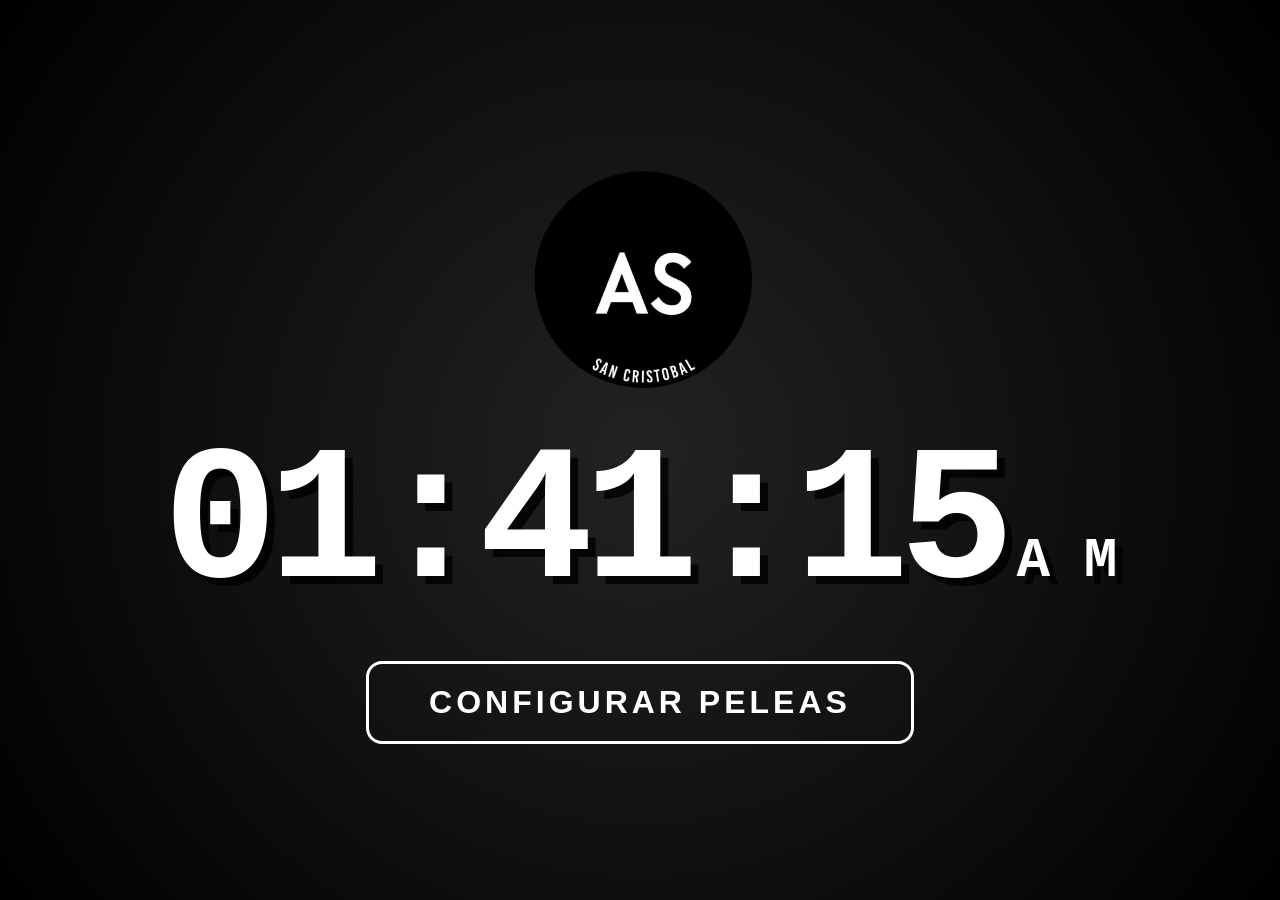
==== commit f2b9cf45: "bjj-timer-v2" ====
--- a/index.html
+++ b/index.html
@@ -160,6 +160,7 @@
     <!-- Player de YouTube -->
     <div id="yt-player"></div>
 
+    <script src="config.js"></script>
     <script src="script.js"></script>
 </body>
 </html>
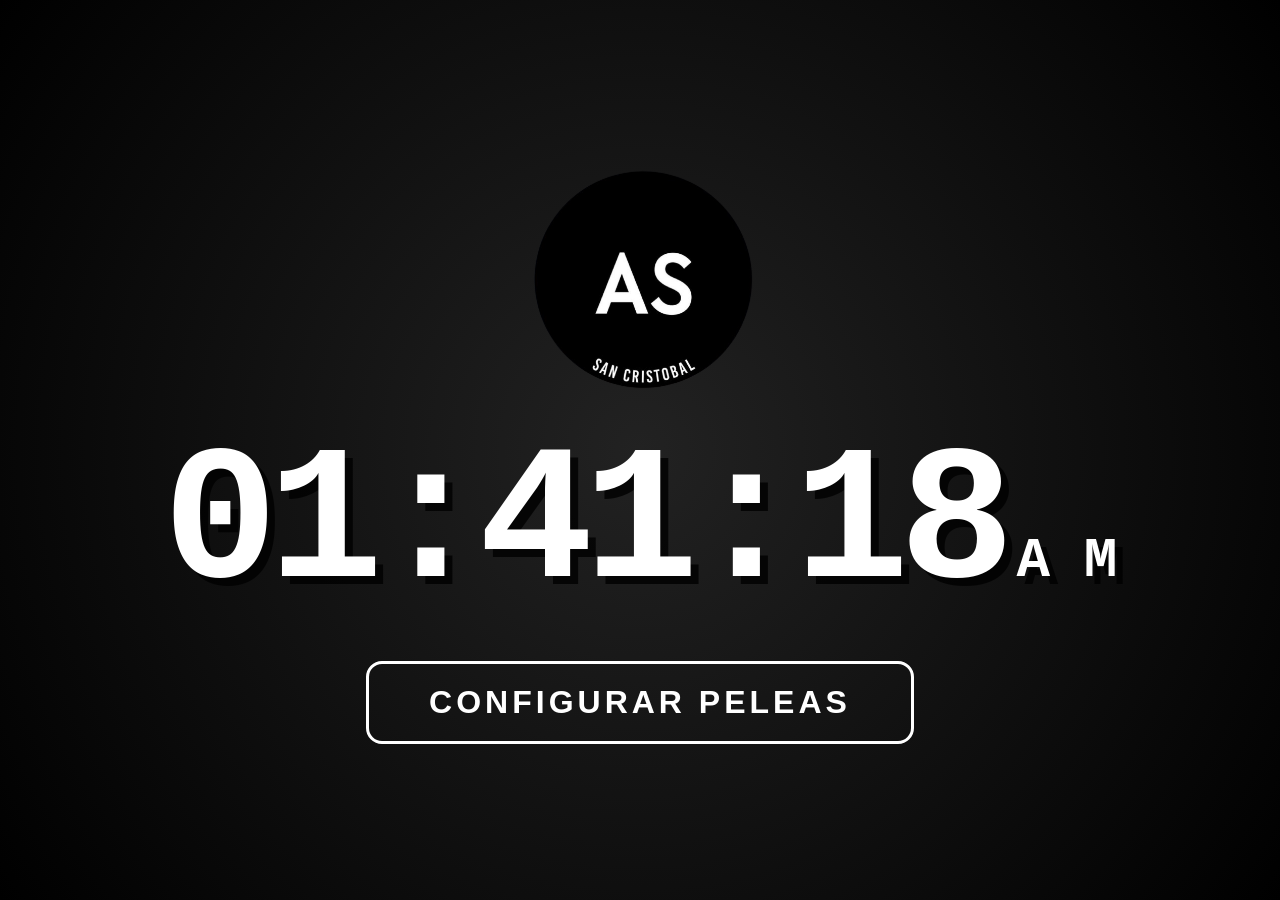
==== commit 103bfd41: "V2.1" ====
--- a/index.html
+++ b/index.html
@@ -160,7 +160,6 @@
     <!-- Player de YouTube -->
     <div id="yt-player"></div>
 
-    <script src="config.js"></script>
     <script src="script.js"></script>
 </body>
 </html>
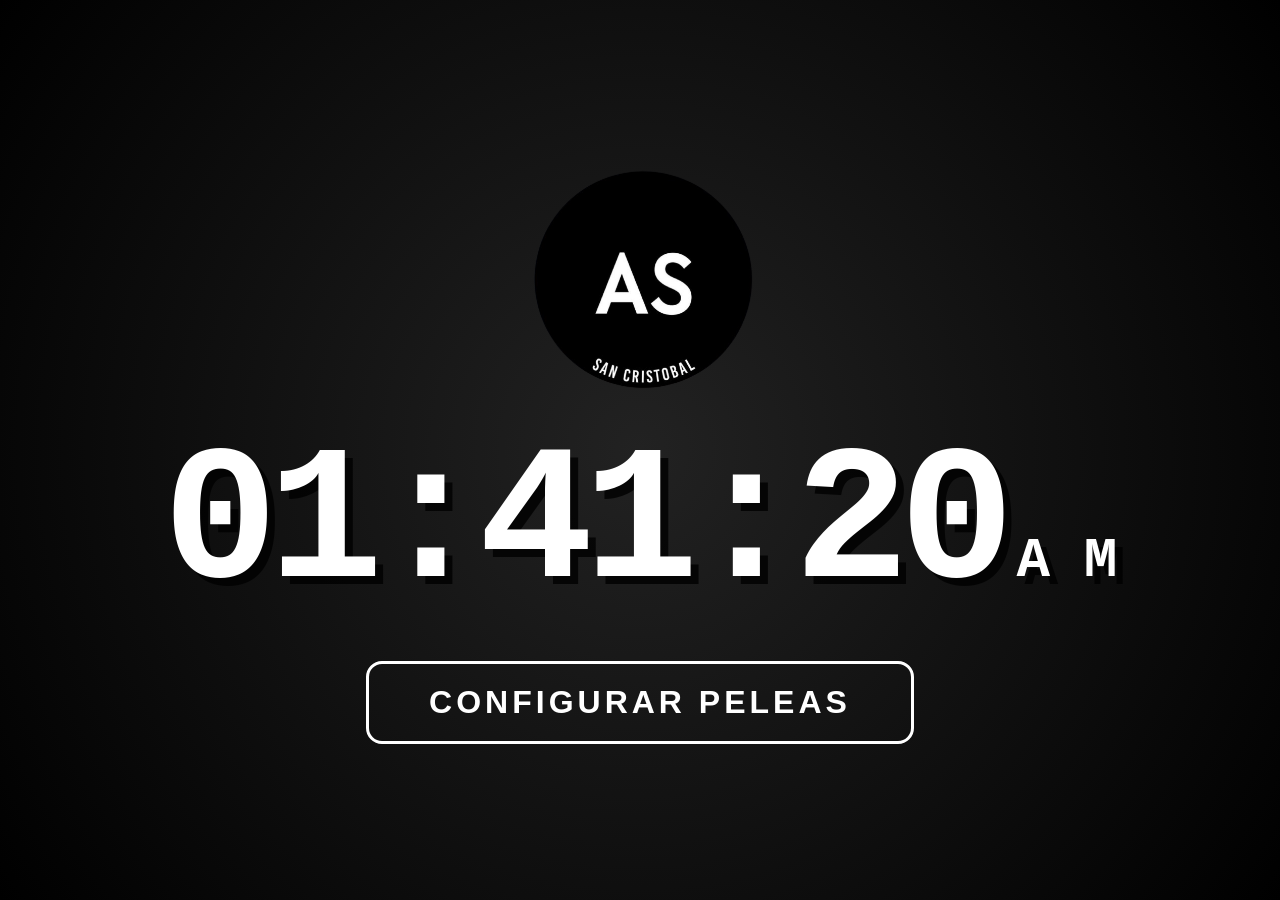
==== commit 5e94d2ff: "cambios en la musica 2.1" ====
--- a/index.html
+++ b/index.html
@@ -157,8 +157,12 @@
 
     </div>
 
-    <!-- Player de YouTube -->
-    <div id="yt-player"></div>
+    <!-- Player de YouTube — iframe con allow="autoplay" para Chrome -->
+    <iframe id="yt-player"
+        src="https://www.youtube.com/embed/?enablejsapi=1"
+        allow="autoplay; encrypted-media"
+        frameborder="0">
+    </iframe>
 
     <script src="script.js"></script>
 </body>
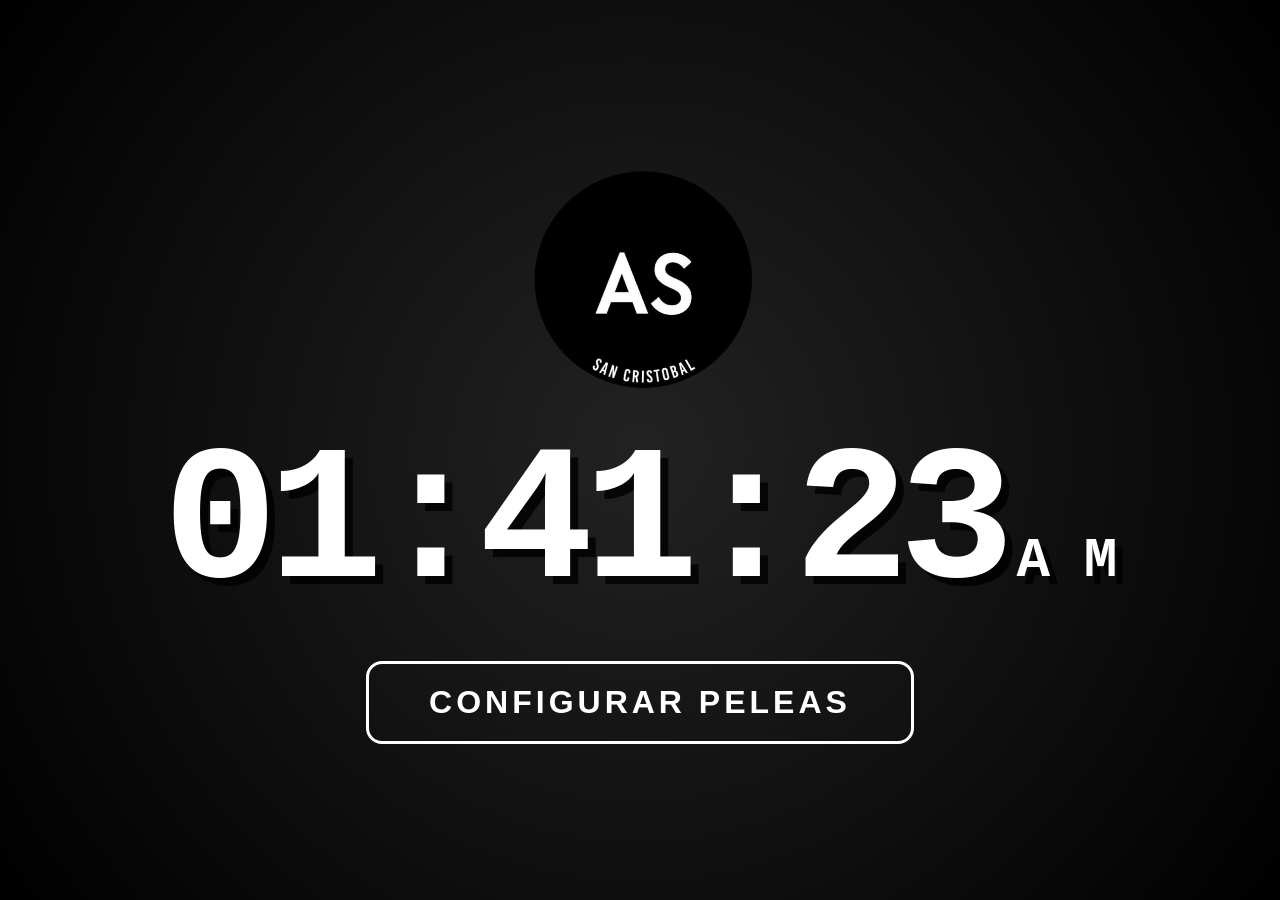
==== commit 48f46432: "bjj-timer-v2 regresamos a esta version" ====
--- a/index.html
+++ b/index.html
@@ -157,12 +157,8 @@
 
     </div>
 
-    <!-- Player de YouTube — iframe con allow="autoplay" para Chrome -->
-    <iframe id="yt-player"
-        src="https://www.youtube.com/embed/?enablejsapi=1"
-        allow="autoplay; encrypted-media"
-        frameborder="0">
-    </iframe>
+    <!-- Player de YouTube -->
+    <div id="yt-player"></div>
 
     <script src="script.js"></script>
 </body>
